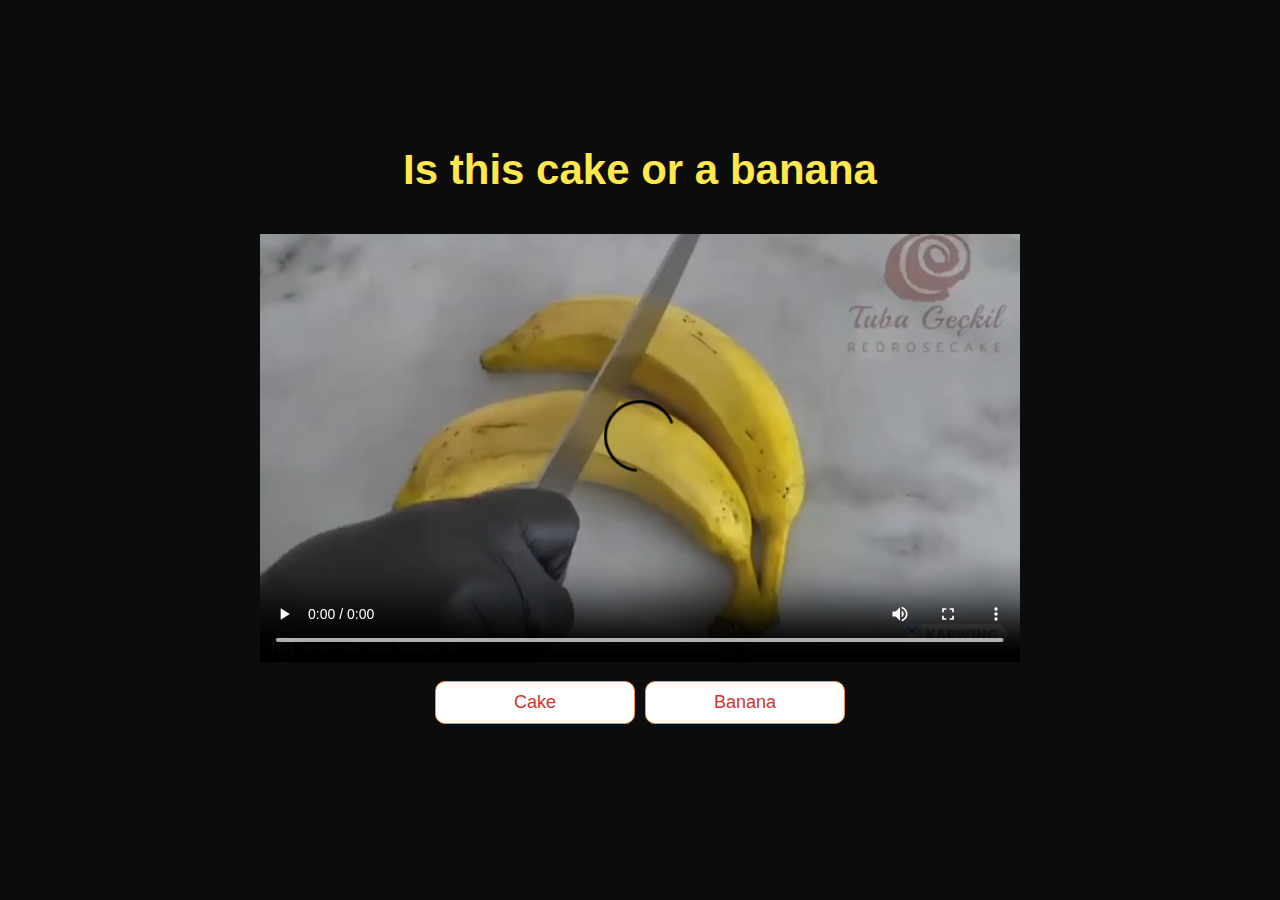
==== game.html @ d2e8fc87 "almost working" ====
<!DOCTYPE html>
<html lang="en">
<head>
    <meta charset="UTF-8">
    <meta http-equiv="X-UA-Compatible" content="IE=edge">
    <meta name="viewport" content="width=device-width, initial-scale=1.0">
    <title>Cake Quiz Play</title>
    <link rel="stylesheet" href="game.css" />
    <link rel="stylesheet" href="style.css" />
</head>
<body>
    <div class="container">
        <div id="game" class="justify-center flex-column"> <!-- puts all the question and answers into container-->
          <h2 id="question">Is this a cake or fake?</h2>
         <video id="myvideo" controls>
             <source src="" ></source>
         </video>
          <div id="answer-buttons" class="btn-grid">
            <button class="btn" data-number="1">True</button>
            <button class="btn" data-number="2">False</button>
        </div>
          </div> 
          

        </div>
      </div>

      <script src="game.js"></script>
    </body>
  </html>
---- game.css ----
.myvideo {
    position: relative;
        /* width: 200px;
        height: px; */
        border: 0.1rem solid #56a5eb;
        background-color: white;
        justify-content: center;
    align-items: center;
    margin: 0 auto;
      }

.btn-grid {
    /* display: grid; */
    /* grid-template-columns: repeat(2, auto); */
    gap: 10px;
    margin: 20px 0;
    display: flex;
    justify-content: center;
    align-items: center;
}

/* .btn:hover {
    border-color: black;
    transform: scale(1.05); 
    } */

    .correct {
        background-color: red;
        color:white;
    }

    .incorrect {
        background-color: green;
        color: white
    }
---- style.css ----
:root {
    background-color: #0C0C0C;
    font-size: 62.5%;
  }
  
  * {
    box-sizing: border-box;
    font-family: Arial, Helvetica, sans-serif;
    margin: 0;
    padding: 0;
    color: #FFE74C ;
  }
  

  h4 {
    margin-bottom: 1rem;
  }
  
  h1 {
    font-size: 5.4rem;
    color: #FFE66D;
    margin-bottom: 5rem;
    text-align: center;
  }
  

  h2 {
    font-size: 4.2rem;
    margin-bottom: 4rem;
    font-weight: 700;
    text-align: center;
  }
  
  
  /* UTILITIES */
  
  .container {
    width: 100vw;
    height: 100vh;
    display: flex;
    justify-content: center;
    align-items: center;
    max-width: 80rem;
    margin: 0 auto;
    padding: 2rem;
  }
  
  .container > * {
    width: 100%;
  }
  
  .flex-column {
    display: flex;
    flex-direction: column;
  }
  
  .flex-center {
    justify-content: center;
    align-items: center;
  }
  
  .justify-center {
    justify-content: center;
  }
  
  .text-center {
    text-align: center;
  }
  
  .hidden {
    display: none;
  }
  
  /* BUTTONS */
  .btn {
    font-size: 1.8rem;
    padding: 1rem 0;
    width: 20rem;
    text-align: center;
    border: 0.1rem solid #F39237;
    margin-bottom: 1rem;
    text-decoration: none;
    color: #D63230;
    background-color: white;
    border-radius: 10px;
  }
  

  .btn:hover {
    cursor: pointer;
    box-shadow: 0 0.4rem 1.4rem 0 rgba(86, 185, 235, 0.5);
    transform: translateY(-0.1rem);
    transition: transform 150ms;
    transform: scale(1.05); 
  }
  
  .btn[disabled]:hover {
    cursor: not-allowed;
    box-shadow: none;
    transform: none;
  }

  .correct {
    background-color: red;
}

.incorrect {
    background-color: green;
}






















/* *{
    box-sizing: border-box;
    font-family: Arial, Helvetica, sans-serif;
}
:root {
    --normal-colour: #fff;
    --correct-colour: #80FF33;
    --wrong-colour: #e90606;
}

body {
    padding: 0;
    margin: 0;
    display: flex;
    width: 100vw;
    height: 100vh;
    justify-content: center;
    align-items: center;
    background-color: lightyellow;
}

body.correct {
    background-color: var(--correct-colour);
}

body.wrong {
    background-color: var(--wrong-colour);
}

.container {
    width: 800px;
    max-width: 80%;
    background-color: magenta;
    border-radius: 5px;
    padding: 10px;
    box-shadow: 0 0 10px 2px;
}



.btn {
    border: 1px solid rgb(0,0,0);
    border-color: rgb(0, 0, 0);
    border-radius: 5px;
    padding: 5px 10px;
    outline: none;
    background-color: var(--normal-colour);
    transition: transform .2s;
}
.btn-grid {
    display: grid;
    grid-template-columns: repeat(2, auto);
    gap: 10px;
    margin: 20px 0;
}
.btn:hover {
border-color: black;
transform: scale(1.05); 
}

.btn.correct {
    background-color: var(--correct-colour)
}

.btn.wrong {
    background-color: var(--wrong-colour);
}
.controls {
    display: flex;
    justify-content: center;
    align-items: center;
}

.start-btn, .next-btn {
    font-size: 1.5rem;
    font-weight: bold;
    transition: transform .2s;
    padding: 10px 20px;
}

.start-btn:hover {
    transform: scale(1.3); 
}

.hide {
    display: none;
} */
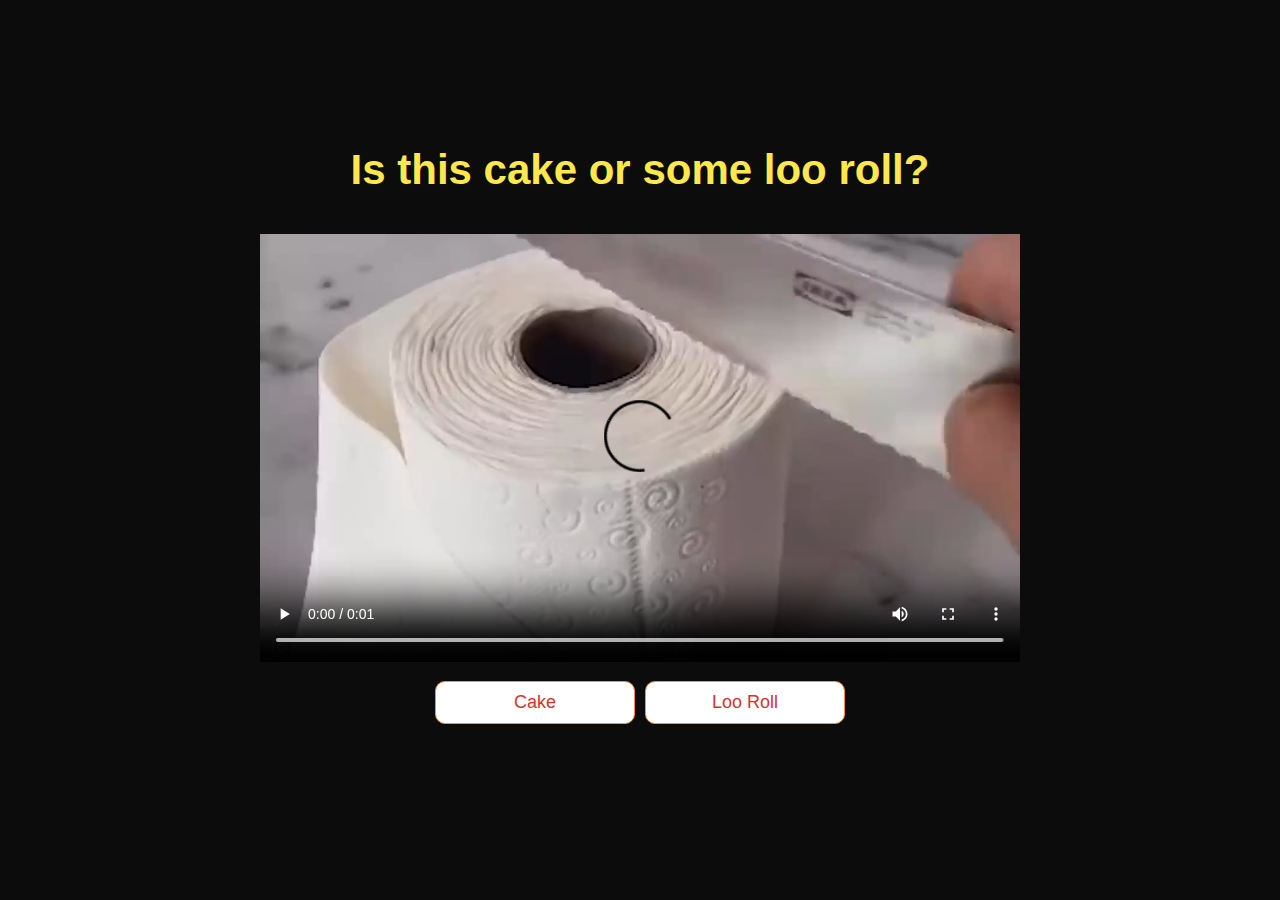
==== commit 727998ce: "final bad css" ====
--- a/game.html
+++ b/game.html
@@ -19,6 +19,10 @@
             <button class="btn" data-number="1">True</button>
             <button class="btn" data-number="2">False</button>
         </div>
+        
+        <div class="footer_button">
+          <button id="next_btn" class="next_btn hidden">Next</button>
+
           </div> 
           
 
--- a/game.css
+++ b/game.css
@@ -23,15 +23,18 @@
     border-color: black;
     transform: scale(1.05); 
     } */
-
-    .correct {
-        background-color: red;
-        color:white;
+    .next_btn{
+        font-size: 1.8rem;
+        padding: 1rem 0;
+        width: 20rem;
+        text-align: center;
+        border: 0.1rem solid #F39237;
+        margin-bottom: 1rem;
+        text-decoration: none;
+        color: #D63230;
+        background-color: white;
+        border-radius: 10px;
     }
 
-    .incorrect {
-        background-color: green;
-        color: white
-    }
 
     --- a/style.css
+++ b/style.css
@@ -70,7 +70,11 @@
   .hidden {
     display: none;
   }
-  
+  .centre-btn{
+    display: flex;
+    justify-content: center;
+    align-items: center;
+  }
   /* BUTTONS */
   .btn {
     font-size: 1.8rem;
@@ -85,7 +89,11 @@
     border-radius: 10px;
   }
   
-
+  .footer_button {
+    display: flex;
+  justify-content: center;
+  align-items: center;
+  }
   .btn:hover {
     cursor: pointer;
     box-shadow: 0 0.4rem 1.4rem 0 rgba(86, 185, 235, 0.5);
@@ -94,17 +102,30 @@
     transform: scale(1.05); 
   }
   
+  .next_btn:hover {
+    cursor: pointer;
+    box-shadow: 0 0.4rem 1.4rem 0 rgba(86, 185, 235, 0.5);
+    transform: translateY(-0.1rem);
+    transition: transform 150ms;
+    transform: scale(1.05); 
+  }
+  /* .next_btn[disabled]:hover {
+    cursor: not-allowed;
+    box-shadow: none;
+    transform: none;
+  }  */
+
   .btn[disabled]:hover {
     cursor: not-allowed;
     box-shadow: none;
     transform: none;
   }
 
-  .correct {
+  .incorrect {
     background-color: red;
 }
 
-.incorrect {
+.correct {
     background-color: green;
 }
 
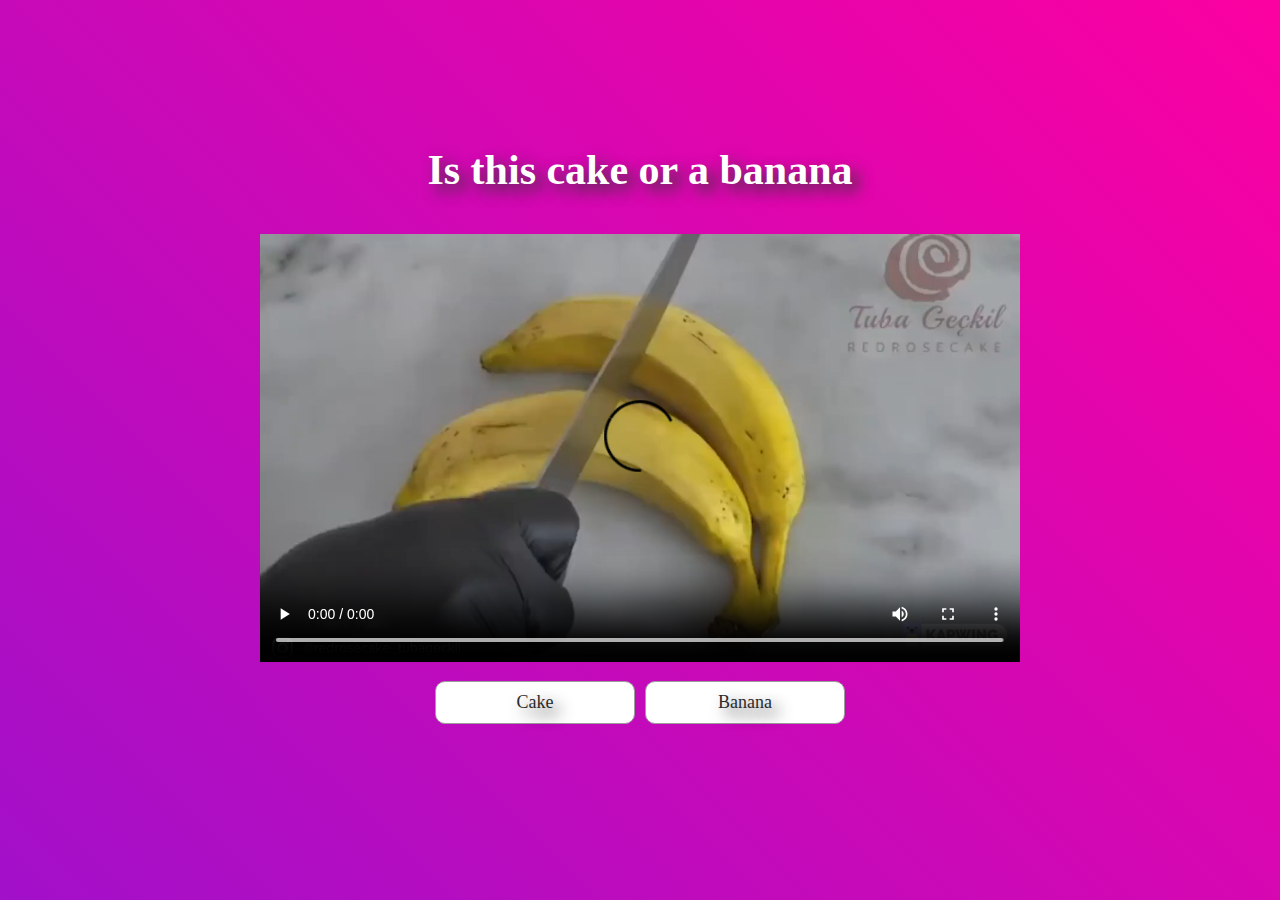
==== commit 53780d68: "finalthing" ====
--- a/game.html
+++ b/game.html
@@ -1,5 +1,6 @@
 <!DOCTYPE html>
 <html lang="en">
+
 <head>
     <meta charset="UTF-8">
     <meta http-equiv="X-UA-Compatible" content="IE=edge">
@@ -8,30 +9,30 @@
     <link rel="stylesheet" href="game.css" />
     <link rel="stylesheet" href="style.css" />
 </head>
+
 <body>
     <div class="container">
-        <div id="game" class="justify-center flex-column"> <!-- puts all the question and answers into container-->
-          <h2 id="question">Is this a cake or fake?</h2>
-         <video id="myvideo" controls>
+        <div id="game" class="justify-center flex-column">
+            <!-- puts all the question and answers into container-->
+            <h2 id="question">Is this a cake or fake?</h2>
+            <video id="myvideo" controls>
              <source src="" ></source>
          </video>
-          <div id="answer-buttons" class="btn-grid">
-            <button class="btn" data-number="1">True</button>
-            <button class="btn" data-number="2">False</button>
-        </div>
-        
-        <div class="footer_button">
-          <button id="next_btn" class="next_btn hidden">Next</button>
+            <div id="answer-buttons" class="btn-grid">
+                <button class="btn" data-number="1">True</button>
+                <button class="btn" data-number="2">False</button>
+            </div>
 
-          </div> 
-          
+            <div class="footer_button">
+                <button id="next_btn" class="next_btn hidden">Next</button>
+
+            </div>
+
 
         </div>
-      </div>
+    </div>
 
-      <script src="game.js"></script>
-    </body>
-  </html>
+    <script src="game.js"></script>
+</body>
 
-
-
+</html>--- a/game.css
+++ b/game.css
@@ -1,17 +1,13 @@
 .myvideo {
     position: relative;
-        /* width: 200px;
-        height: px; */
-        border: 0.1rem solid #56a5eb;
-        background-color: white;
-        justify-content: center;
+    border: 0.1rem solid #56a5eb;
+    background-color: white;
+    justify-content: center;
     align-items: center;
     margin: 0 auto;
-      }
+}
 
 .btn-grid {
-    /* display: grid; */
-    /* grid-template-columns: repeat(2, auto); */
     gap: 10px;
     margin: 20px 0;
     display: flex;
@@ -19,22 +15,15 @@
     align-items: center;
 }
 
-/* .btn:hover {
-    border-color: black;
-    transform: scale(1.05); 
-    } */
-    .next_btn{
-        font-size: 1.8rem;
-        padding: 1rem 0;
-        width: 20rem;
-        text-align: center;
-        border: 0.1rem solid #F39237;
-        margin-bottom: 1rem;
-        text-decoration: none;
-        color: #D63230;
-        background-color: white;
-        border-radius: 10px;
-    }
-
-
-    +.next_btn {
+    font-size: 1.8rem;
+    padding: 1rem 0;
+    width: 20rem;
+    text-align: center;
+    border: 0.1rem solid #9c9c9c;
+    margin-bottom: 1rem;
+    text-decoration: none;
+    color: rgb(43, 43, 43);
+    background-color: rgb(255, 255, 255);
+    border-radius: 10px;
+}--- a/style.css
+++ b/style.css
@@ -1,40 +1,61 @@
 :root {
     background-color: #0C0C0C;
     font-size: 62.5%;
-  }
-  
-  * {
+}
+
+* {
     box-sizing: border-box;
-    font-family: Arial, Helvetica, sans-serif;
+    font-family: century gothic;
     margin: 0;
     padding: 0;
-    color: #FFE74C ;
-  }
-  
-
-  h4 {
+    color: white;
+    text-shadow: 0.7rem 0.7rem 1.5rem #363636;
+}
+
+body {
+    background-repeat: no-repeat;
+    background-attachment: fixed;
+    background: linear-gradient(45deg, rgba(0, 146, 255, 1) 0%, rgba(126, 22, 217, 1) 21%, rgba(255, 0, 159, 1) 57%, rgba(255, 145, 0, 1) 100%);
+    background-size: 400% 400%;
+    animation: gradient 30s ease infinite;
+    height: 100vh;
+}
+
+@keyframes gradient {
+    0% {
+        background-position: 0% 50%;
+    }
+    50% {
+        background-position: 100% 50%;
+    }
+    100% {
+        background-position: 0% 50%;
+    }
+}
+
+h4 {
     margin-bottom: 1rem;
-  }
-  
-  h1 {
+}
+
+h1 {
     font-size: 5.4rem;
-    color: #FFE66D;
+    color: white;
+    text-shadow: 0.7rem 0.7rem 1.5rem #363636;
     margin-bottom: 5rem;
     text-align: center;
-  }
-  
-
-  h2 {
+}
+
+h2 {
     font-size: 4.2rem;
     margin-bottom: 4rem;
     font-weight: 700;
     text-align: center;
-  }
-  
-  
-  /* UTILITIES */
-  
-  .container {
+}
+
+
+/* UTILITIES */
+
+.container {
     width: 100vw;
     height: 100vh;
     display: flex;
@@ -43,111 +64,100 @@
     max-width: 80rem;
     margin: 0 auto;
     padding: 2rem;
-  }
-  
-  .container > * {
+}
+
+.container>* {
     width: 100%;
-  }
-  
-  .flex-column {
+}
+
+.flex-column {
     display: flex;
     flex-direction: column;
-  }
-  
-  .flex-center {
-    justify-content: center;
-    align-items: center;
-  }
-  
-  .justify-center {
-    justify-content: center;
-  }
-  
-  .text-center {
-    text-align: center;
-  }
-  
-  .hidden {
+}
+
+.flex-center {
+    justify-content: center;
+    align-items: center;
+}
+
+.justify-center {
+    justify-content: center;
+}
+
+.text-center {
+    text-align: center;
+}
+
+.hidden {
     display: none;
-  }
-  .centre-btn{
-    display: flex;
-    justify-content: center;
-    align-items: center;
-  }
-  /* BUTTONS */
-  .btn {
+}
+
+.centre-btn {
+    display: flex;
+    justify-content: center;
+    align-items: center;
+}
+
+
+/* BUTTONS */
+
+.btn {
     font-size: 1.8rem;
     padding: 1rem 0;
     width: 20rem;
     text-align: center;
-    border: 0.1rem solid #F39237;
+    border: 0.1rem solid #9c9c9c;
     margin-bottom: 1rem;
     text-decoration: none;
-    color: #D63230;
-    background-color: white;
+    color: rgb(43, 43, 43);
+    background-color: rgb(255, 255, 255);
     border-radius: 10px;
-  }
-  
-  .footer_button {
-    display: flex;
-  justify-content: center;
-  align-items: center;
-  }
-  .btn:hover {
+}
+
+.footer_button {
+    display: flex;
+    justify-content: center;
+    align-items: center;
+}
+
+.btn:hover {
     cursor: pointer;
     box-shadow: 0 0.4rem 1.4rem 0 rgba(86, 185, 235, 0.5);
     transform: translateY(-0.1rem);
     transition: transform 150ms;
-    transform: scale(1.05); 
-  }
-  
-  .next_btn:hover {
+    transform: scale(1.05);
+}
+
+.next_btn:hover {
     cursor: pointer;
     box-shadow: 0 0.4rem 1.4rem 0 rgba(86, 185, 235, 0.5);
     transform: translateY(-0.1rem);
     transition: transform 150ms;
-    transform: scale(1.05); 
-  }
-  /* .next_btn[disabled]:hover {
+    transform: scale(1.05);
+}
+
+
+/* .next_btn[disabled]:hover {
     cursor: not-allowed;
     box-shadow: none;
     transform: none;
   }  */
 
-  .btn[disabled]:hover {
+.btn[disabled]:hover {
     cursor: not-allowed;
     box-shadow: none;
     transform: none;
-  }
-
-  .incorrect {
-    background-color: red;
+}
+
+.incorrect {
+    background-color: rgb(136, 2, 2);
+    color: white;
 }
 
 .correct {
-    background-color: green;
-}
-
-
-
-
-
-
-
-
-
-
-
-
-
-
-
-
-
-
-
-
+    background-color: rgb(44, 117, 44);
+    color: white;
+}
 
 
 /* *{
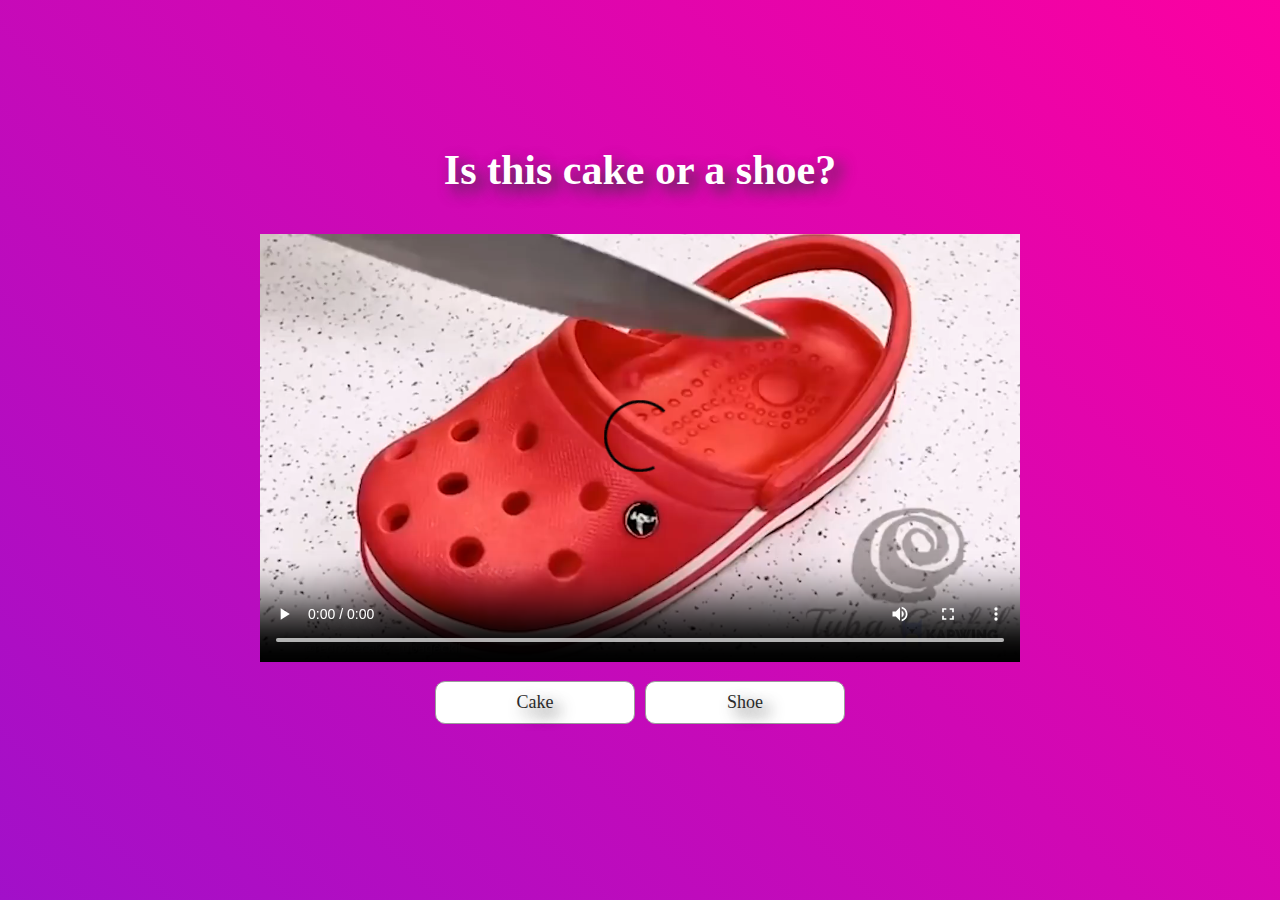
==== commit 49f6926d: "FinalSubmission" ====
--- a/game.html
+++ b/game.html
@@ -12,13 +12,12 @@
 
 <body>
     <div class="container">
-        <div id="game" class="justify-center flex-column">
-            <!-- puts all the question and answers into container-->
+        <div id="game" class="column_flex">
             <h2 id="question">Is this a cake or fake?</h2>
-            <video id="myvideo" controls>
+            <video id="myVideo" controls>
              <source src="" ></source>
          </video>
-            <div id="answer-buttons" class="btn-grid">
+            <div id="answer-buttons" class="btn_layout">
                 <button class="btn" data-number="1">True</button>
                 <button class="btn" data-number="2">False</button>
             </div>
--- a/game.css
+++ b/game.css
@@ -1,4 +1,4 @@
-.myvideo {
+.myVideo {
     position: relative;
     border: 0.1rem solid #56a5eb;
     background-color: white;
@@ -7,7 +7,7 @@
     margin: 0 auto;
 }
 
-.btn-grid {
+.btn_layout {
     gap: 10px;
     margin: 20px 0;
     display: flex;
--- a/style.css
+++ b/style.css
@@ -33,10 +33,6 @@
     }
 }
 
-h4 {
-    margin-bottom: 1rem;
-}
-
 h1 {
     font-size: 5.4rem;
     color: white;
@@ -52,9 +48,6 @@
     text-align: center;
 }
 
-
-/* UTILITIES */
-
 .container {
     width: 100vw;
     height: 100vh;
@@ -66,40 +59,26 @@
     padding: 2rem;
 }
 
+
+/* scales the video to the correct container size */
+
 .container>* {
     width: 100%;
 }
 
-.flex-column {
+.column_flex {
     display: flex;
     flex-direction: column;
 }
 
-.flex-center {
+.allign_centre {
     justify-content: center;
     align-items: center;
-}
-
-.justify-center {
-    justify-content: center;
-}
-
-.text-center {
-    text-align: center;
 }
 
 .hidden {
     display: none;
 }
-
-.centre-btn {
-    display: flex;
-    justify-content: center;
-    align-items: center;
-}
-
-
-/* BUTTONS */
 
 .btn {
     font-size: 1.8rem;
@@ -136,19 +115,6 @@
     transform: scale(1.05);
 }
 
-
-/* .next_btn[disabled]:hover {
-    cursor: not-allowed;
-    box-shadow: none;
-    transform: none;
-  }  */
-
-.btn[disabled]:hover {
-    cursor: not-allowed;
-    box-shadow: none;
-    transform: none;
-}
-
 .incorrect {
     background-color: rgb(136, 2, 2);
     color: white;
@@ -157,93 +123,4 @@
 .correct {
     background-color: rgb(44, 117, 44);
     color: white;
-}
-
-
-/* *{
-    box-sizing: border-box;
-    font-family: Arial, Helvetica, sans-serif;
-}
-:root {
-    --normal-colour: #fff;
-    --correct-colour: #80FF33;
-    --wrong-colour: #e90606;
-}
-
-body {
-    padding: 0;
-    margin: 0;
-    display: flex;
-    width: 100vw;
-    height: 100vh;
-    justify-content: center;
-    align-items: center;
-    background-color: lightyellow;
-}
-
-body.correct {
-    background-color: var(--correct-colour);
-}
-
-body.wrong {
-    background-color: var(--wrong-colour);
-}
-
-.container {
-    width: 800px;
-    max-width: 80%;
-    background-color: magenta;
-    border-radius: 5px;
-    padding: 10px;
-    box-shadow: 0 0 10px 2px;
-}
-
-
-
-.btn {
-    border: 1px solid rgb(0,0,0);
-    border-color: rgb(0, 0, 0);
-    border-radius: 5px;
-    padding: 5px 10px;
-    outline: none;
-    background-color: var(--normal-colour);
-    transition: transform .2s;
-}
-.btn-grid {
-    display: grid;
-    grid-template-columns: repeat(2, auto);
-    gap: 10px;
-    margin: 20px 0;
-}
-.btn:hover {
-border-color: black;
-transform: scale(1.05); 
-}
-
-.btn.correct {
-    background-color: var(--correct-colour)
-}
-
-.btn.wrong {
-    background-color: var(--wrong-colour);
-}
-.controls {
-    display: flex;
-    justify-content: center;
-    align-items: center;
-}
-
-.start-btn, .next-btn {
-    font-size: 1.5rem;
-    font-weight: bold;
-    transition: transform .2s;
-    padding: 10px 20px;
-}
-
-.start-btn:hover {
-    transform: scale(1.3); 
-}
-
-.hide {
-    display: none;
-} */+}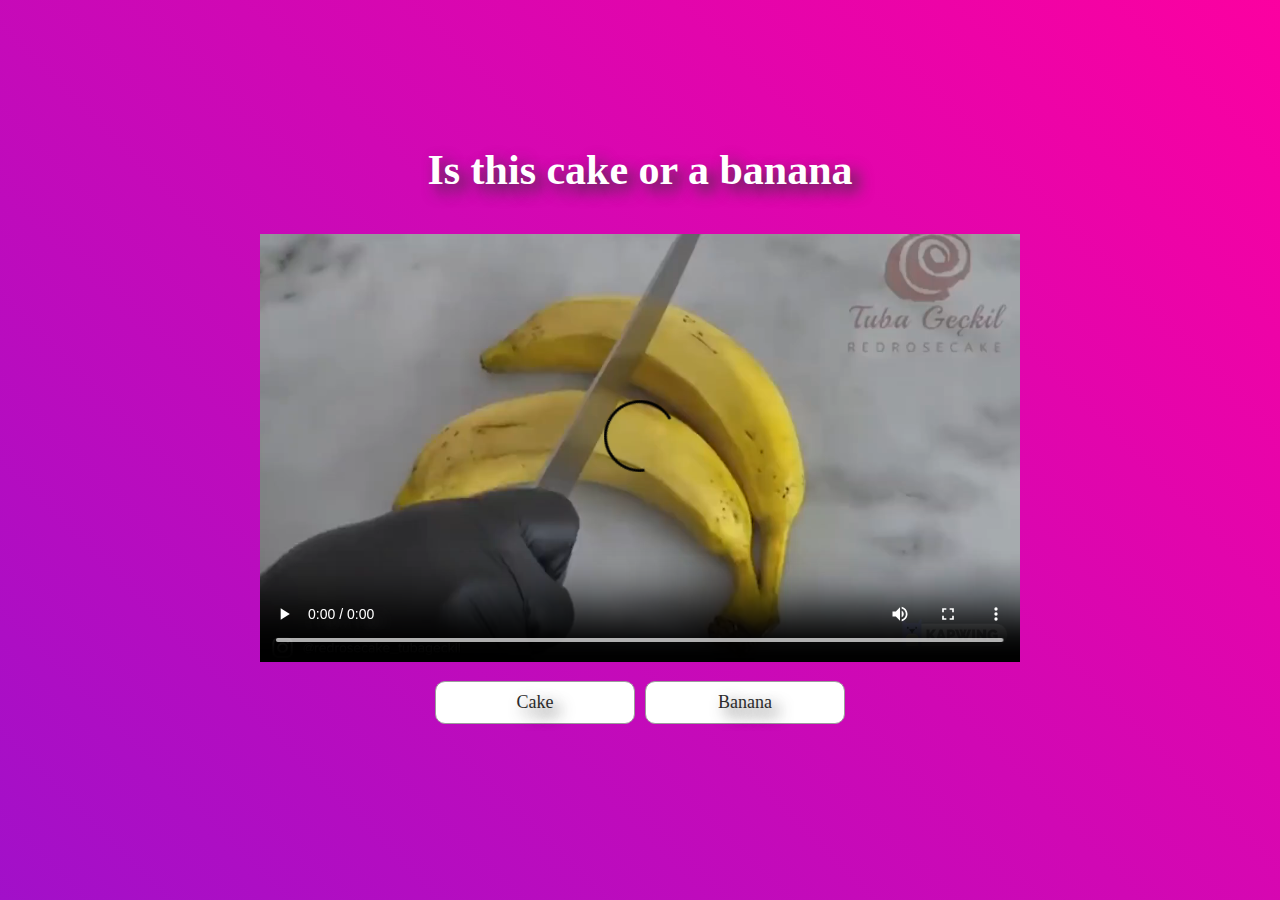
==== commit fc874744: "Add files via upload" ====
--- a/game.html
+++ b/game.html
@@ -1,37 +1,37 @@
-<!DOCTYPE html>
-<html lang="en">
-
-<head>
-    <meta charset="UTF-8">
-    <meta http-equiv="X-UA-Compatible" content="IE=edge">
-    <meta name="viewport" content="width=device-width, initial-scale=1.0">
-    <title>Cake Quiz Play</title>
-    <link rel="stylesheet" href="game.css" />
-    <link rel="stylesheet" href="style.css" />
-</head>
-
-<body>
-    <div class="container">
-        <div id="game" class="column_flex">
-            <h2 id="question">Is this a cake or fake?</h2>
-            <video id="myVideo" controls>
-             <source src="" ></source>
-         </video>
-            <div id="answer-buttons" class="btn_layout">
-                <button class="btn" data-number="1">True</button>
-                <button class="btn" data-number="2">False</button>
-            </div>
-
-            <div class="footer_button">
-                <button id="next_btn" class="next_btn hidden">Next</button>
-
-            </div>
-
-
-        </div>
-    </div>
-
-    <script src="game.js"></script>
-</body>
-
+<!DOCTYPE html>
+<html lang="en">
+
+<head>
+    <meta charset="UTF-8">
+    <meta http-equiv="X-UA-Compatible" content="IE=edge">
+    <meta name="viewport" content="width=device-width, initial-scale=1.0">
+    <title>Cake Quiz Play</title>
+    <link rel="stylesheet" href="game.css" />
+    <link rel="stylesheet" href="style.css" />
+</head>
+
+<body>
+    <div class="container">
+        <div id="game" class="column_flex">
+            <h2 id="question">Is this a cake or fake?</h2>
+            <video id="myVideo" controls>
+             <source src="" ></source>
+         </video>
+            <div id="answer-buttons" class="btn_layout">
+                <button class="btn" data-number="1">True</button>
+                <button class="btn" data-number="2">False</button>
+            </div>
+
+            <div class="footer_button">
+                <button id="next_btn" class="next_btn hidden">Next</button>
+
+            </div>
+
+
+        </div>
+    </div>
+
+    <script src="game.js"></script>
+</body>
+
 </html>--- a/game.css
+++ b/game.css
@@ -1,29 +1,29 @@
-.myVideo {
-    position: relative;
-    border: 0.1rem solid #56a5eb;
-    background-color: white;
-    justify-content: center;
-    align-items: center;
-    margin: 0 auto;
-}
-
-.btn_layout {
-    gap: 10px;
-    margin: 20px 0;
-    display: flex;
-    justify-content: center;
-    align-items: center;
-}
-
-.next_btn {
-    font-size: 1.8rem;
-    padding: 1rem 0;
-    width: 20rem;
-    text-align: center;
-    border: 0.1rem solid #9c9c9c;
-    margin-bottom: 1rem;
-    text-decoration: none;
-    color: rgb(43, 43, 43);
-    background-color: rgb(255, 255, 255);
-    border-radius: 10px;
+.myVideo {
+    position: relative;
+    border: 0.1rem solid #56a5eb;
+    background-color: white;
+    justify-content: center;
+    align-items: center;
+    margin: 0 auto;
+}
+
+.btn_layout {
+    gap: 10px;
+    margin: 20px 0;
+    display: flex;
+    justify-content: center;
+    align-items: center;
+}
+
+.next_btn {
+    font-size: 1.8rem;
+    padding: 1rem 0;
+    width: 20rem;
+    text-align: center;
+    border: 0.1rem solid #9c9c9c;
+    margin-bottom: 1rem;
+    text-decoration: none;
+    color: rgb(43, 43, 43);
+    background-color: rgb(255, 255, 255);
+    border-radius: 10px;
 }--- a/style.css
+++ b/style.css
@@ -1,126 +1,126 @@
-:root {
-    background-color: #0C0C0C;
-    font-size: 62.5%;
-}
-
-* {
-    box-sizing: border-box;
-    font-family: century gothic;
-    margin: 0;
-    padding: 0;
-    color: white;
-    text-shadow: 0.7rem 0.7rem 1.5rem #363636;
-}
-
-body {
-    background-repeat: no-repeat;
-    background-attachment: fixed;
-    background: linear-gradient(45deg, rgba(0, 146, 255, 1) 0%, rgba(126, 22, 217, 1) 21%, rgba(255, 0, 159, 1) 57%, rgba(255, 145, 0, 1) 100%);
-    background-size: 400% 400%;
-    animation: gradient 30s ease infinite;
-    height: 100vh;
-}
-
-@keyframes gradient {
-    0% {
-        background-position: 0% 50%;
-    }
-    50% {
-        background-position: 100% 50%;
-    }
-    100% {
-        background-position: 0% 50%;
-    }
-}
-
-h1 {
-    font-size: 5.4rem;
-    color: white;
-    text-shadow: 0.7rem 0.7rem 1.5rem #363636;
-    margin-bottom: 5rem;
-    text-align: center;
-}
-
-h2 {
-    font-size: 4.2rem;
-    margin-bottom: 4rem;
-    font-weight: 700;
-    text-align: center;
-}
-
-.container {
-    width: 100vw;
-    height: 100vh;
-    display: flex;
-    justify-content: center;
-    align-items: center;
-    max-width: 80rem;
-    margin: 0 auto;
-    padding: 2rem;
-}
-
-
-/* scales the video to the correct container size */
-
-.container>* {
-    width: 100%;
-}
-
-.column_flex {
-    display: flex;
-    flex-direction: column;
-}
-
-.allign_centre {
-    justify-content: center;
-    align-items: center;
-}
-
-.hidden {
-    display: none;
-}
-
-.btn {
-    font-size: 1.8rem;
-    padding: 1rem 0;
-    width: 20rem;
-    text-align: center;
-    border: 0.1rem solid #9c9c9c;
-    margin-bottom: 1rem;
-    text-decoration: none;
-    color: rgb(43, 43, 43);
-    background-color: rgb(255, 255, 255);
-    border-radius: 10px;
-}
-
-.footer_button {
-    display: flex;
-    justify-content: center;
-    align-items: center;
-}
-
-.btn:hover {
-    cursor: pointer;
-    box-shadow: 0 0.4rem 1.4rem 0 rgba(86, 185, 235, 0.5);
-    transform: translateY(-0.1rem);
-    transition: transform 150ms;
-    transform: scale(1.05);
-}
-
-.next_btn:hover {
-    cursor: pointer;
-    box-shadow: 0 0.4rem 1.4rem 0 rgba(86, 185, 235, 0.5);
-    transform: translateY(-0.1rem);
-    transition: transform 150ms;
-    transform: scale(1.05);
-}
-
-.incorrect {
-    background-color: rgb(136, 2, 2);
-    color: white;
-}
-
-.correct {
-    background-color: rgb(44, 117, 44);
-    color: white;
+:root {
+    background-color: #0C0C0C;
+    font-size: 62.5%;
+}
+
+* {
+    box-sizing: border-box;
+    font-family: century gothic;
+    margin: 0;
+    padding: 0;
+    color: white;
+    text-shadow: 0.7rem 0.7rem 1.5rem #363636;
+}
+
+body {
+    background-repeat: no-repeat;
+    background-attachment: fixed;
+    background: linear-gradient(45deg, rgba(0, 146, 255, 1) 0%, rgba(126, 22, 217, 1) 21%, rgba(255, 0, 159, 1) 57%, rgba(255, 145, 0, 1) 100%);
+    background-size: 400% 400%;
+    animation: gradient 30s ease infinite;
+    height: 100vh;
+}
+
+@keyframes gradient {
+    0% {
+        background-position: 0% 50%;
+    }
+    50% {
+        background-position: 100% 50%;
+    }
+    100% {
+        background-position: 0% 50%;
+    }
+}
+
+h1 {
+    font-size: 5.4rem;
+    color: white;
+    text-shadow: 0.7rem 0.7rem 1.5rem #363636;
+    margin-bottom: 5rem;
+    text-align: center;
+}
+
+h2 {
+    font-size: 4.2rem;
+    margin-bottom: 4rem;
+    font-weight: 700;
+    text-align: center;
+}
+
+.container {
+    width: 100vw;
+    height: 100vh;
+    display: flex;
+    justify-content: center;
+    align-items: center;
+    max-width: 80rem;
+    margin: 0 auto;
+    padding: 2rem;
+}
+
+
+/* scales the video to the correct container size */
+
+.container>* {
+    width: 100%;
+}
+
+.column_flex {
+    display: flex;
+    flex-direction: column;
+}
+
+.allign_centre {
+    justify-content: center;
+    align-items: center;
+}
+
+.hidden {
+    display: none;
+}
+
+.btn {
+    font-size: 1.8rem;
+    padding: 1rem 0;
+    width: 20rem;
+    text-align: center;
+    border: 0.1rem solid #9c9c9c;
+    margin-bottom: 1rem;
+    text-decoration: none;
+    color: rgb(43, 43, 43);
+    background-color: rgb(255, 255, 255);
+    border-radius: 10px;
+}
+
+.footer_button {
+    display: flex;
+    justify-content: center;
+    align-items: center;
+}
+
+.btn:hover {
+    cursor: pointer;
+    box-shadow: 0 0.4rem 1.4rem 0 rgba(86, 185, 235, 0.5);
+    transform: translateY(-0.1rem);
+    transition: transform 150ms;
+    transform: scale(1.05);
+}
+
+.next_btn:hover {
+    cursor: pointer;
+    box-shadow: 0 0.4rem 1.4rem 0 rgba(86, 185, 235, 0.5);
+    transform: translateY(-0.1rem);
+    transition: transform 150ms;
+    transform: scale(1.05);
+}
+
+.incorrect {
+    background-color: rgb(136, 2, 2);
+    color: white;
+}
+
+.correct {
+    background-color: rgb(44, 117, 44);
+    color: white;
 }